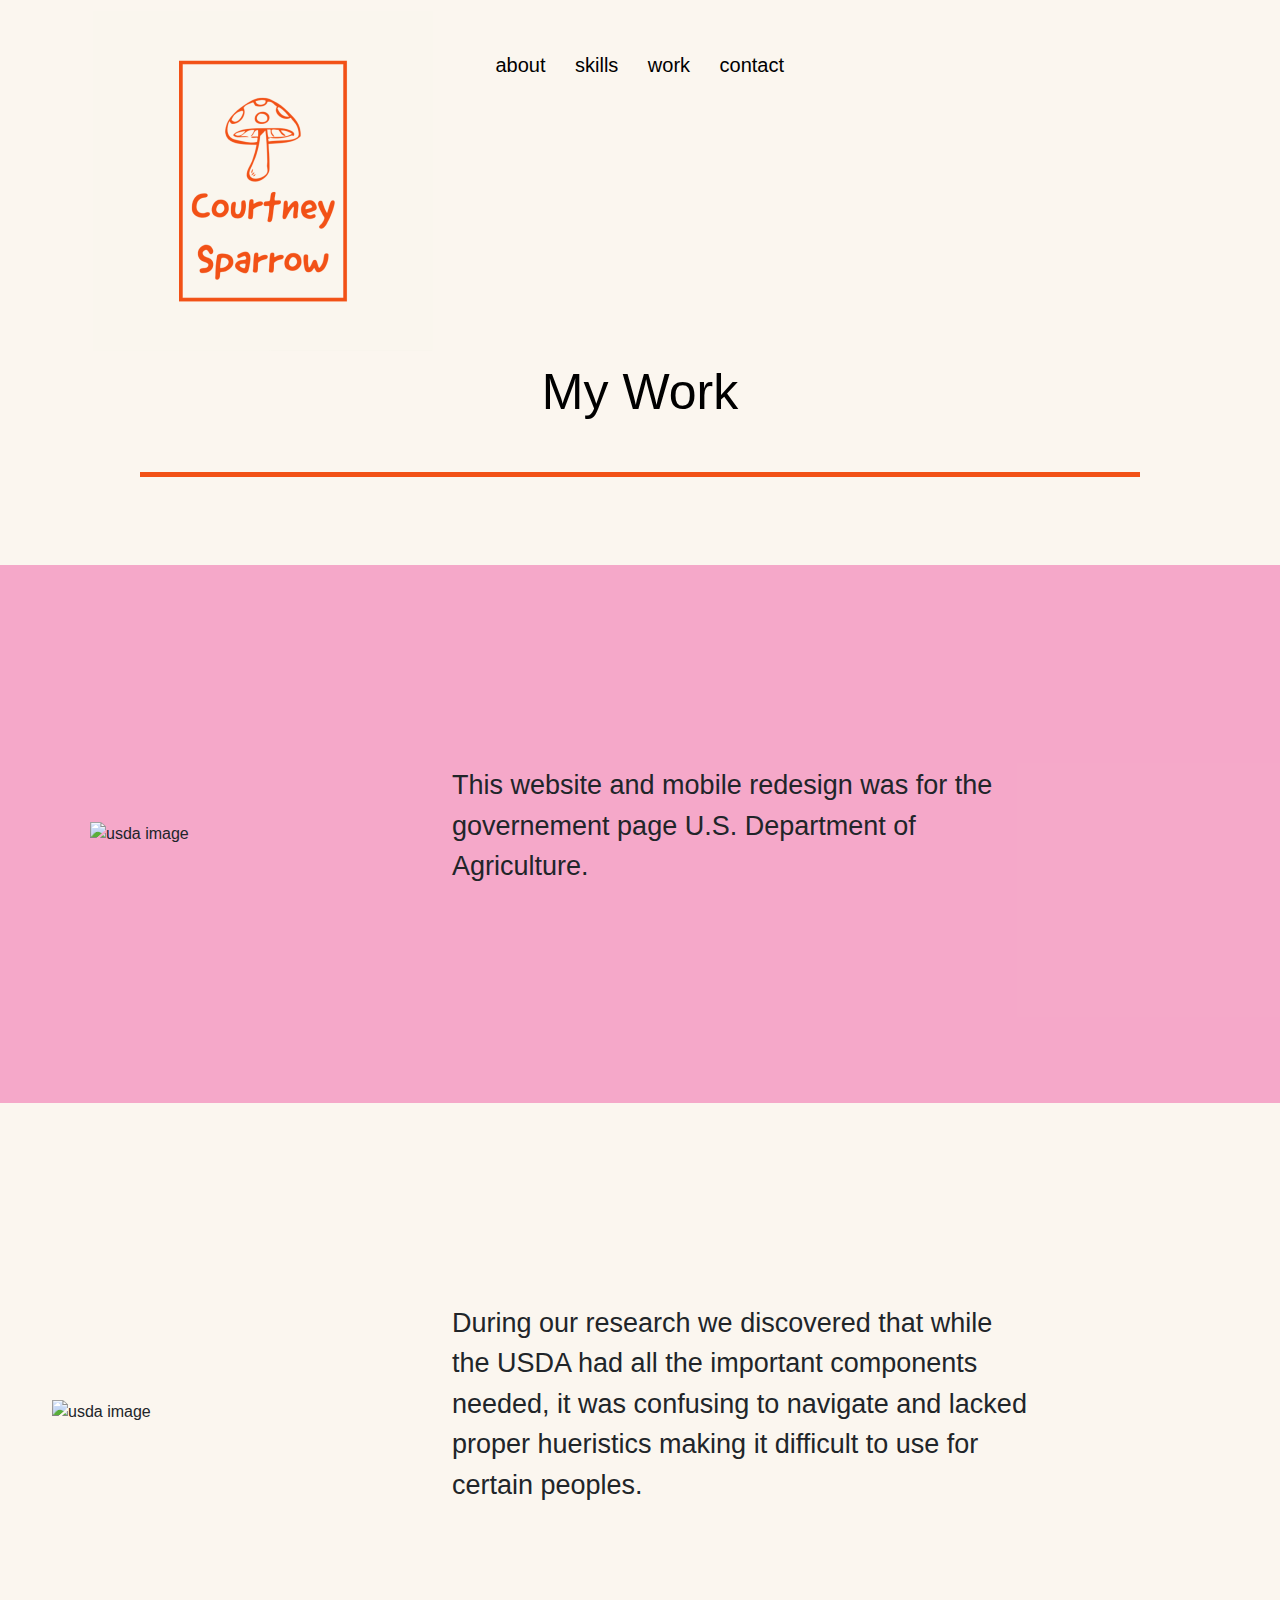
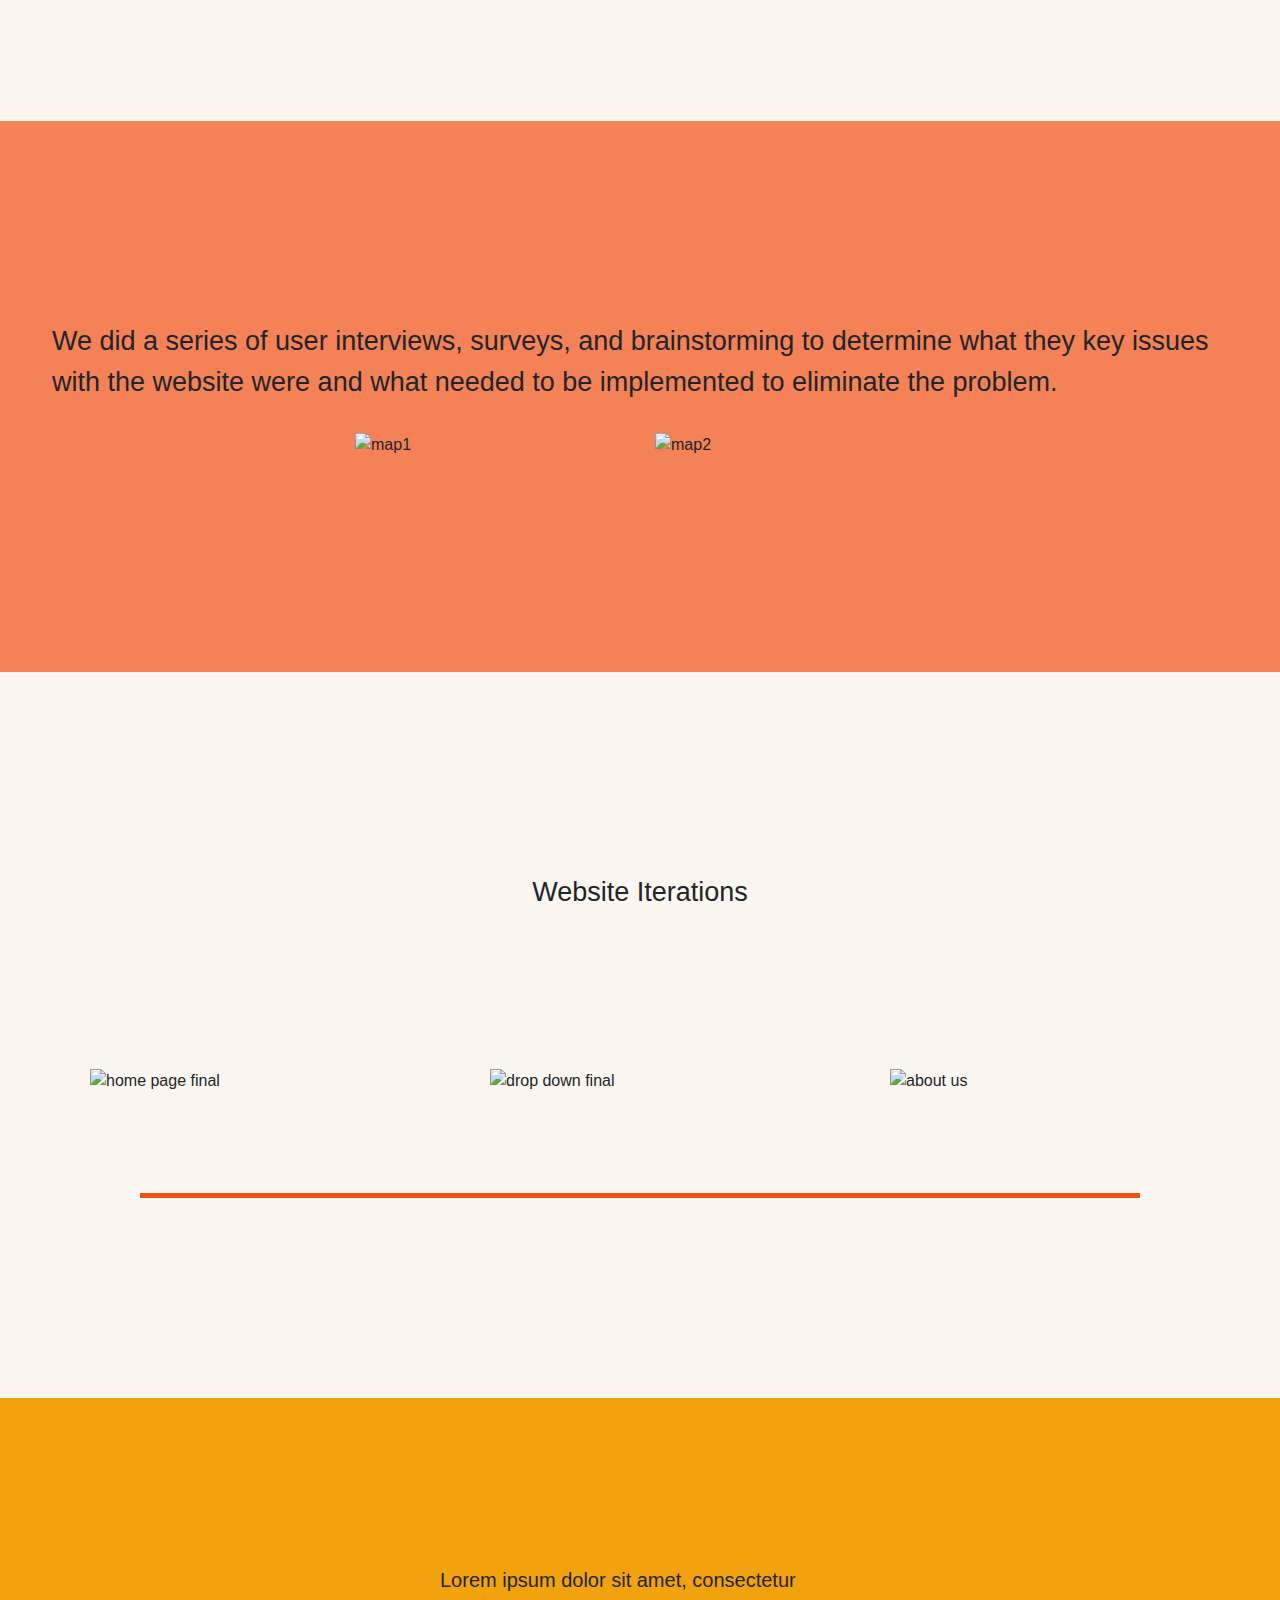
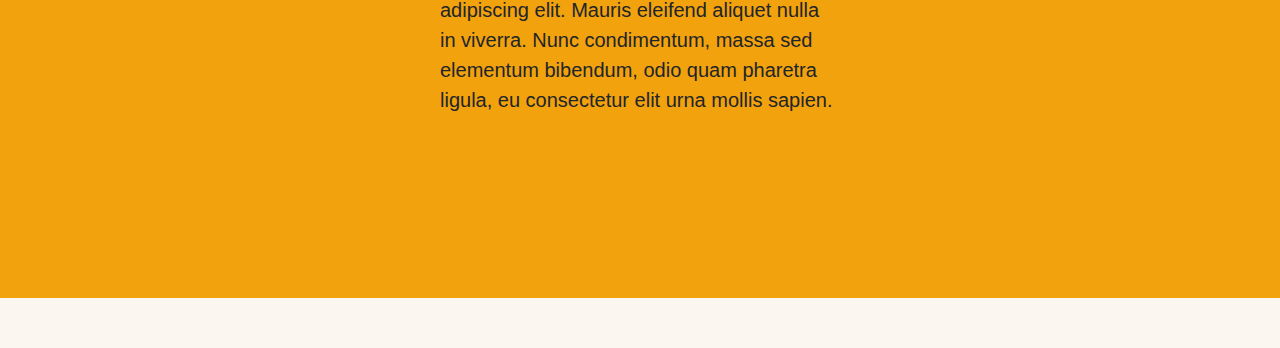
==== work.html @ 185f1a22 "Case study page" ====
<!DOCTYPE html>
<html lang="en">
<head>
    <meta charset="UTF-8">
    <meta http-equiv="X-UA-Compatible" content="IE=edge">
    <meta name="viewport" content="width=device-width, initial-scale=1.0">
    <title>Document</title>
    <link href="https://fonts.cdnfonts.com/css/wonderbar" rel="stylesheet">
    <link href="https://fonts.cdnfonts.com/css/heavy-equipment" rel="stylesheet">
                
     <link rel="stylesheet" href="https://cdn.jsdelivr.net/npm/bootstrap@5.2.2/dist/css/bootstrap.min.css">
    <link rel="stylesheet" href="CSS/index.css">
</head>
<body>
    <header id="top">
        <div class="container">
            <div class="inline-block logo">
                <img src="Images/logo .png" alt="">
            </div>
            <nav class="inline-block">
                <ul>
                    <li class="inline-block"><a href="/">about</a></li>
                    <li class="inline-block"><a href="/">skills</a></li>
                    <li class="inline-block"><a href="/work">work</a></li>
                    <li class="inline-block"><a href="/">contact</a></li>
                </ul>
            </nav>
        </div>
    </header>
    <section class="introsection">
     <div class="container">
          <div class="row">
               <h1>My Work</h1>
         </div>
     </div>
    </section>


    <section class="work pink-bg">
              <div class="container">
                <div class="row">
                   <div class="col-sm-4 img-container">
                        <img src="images/USDA.jpg" alt="usda image">
                   </div>
                   <div class="col-sm-6">
                        <p>This website and mobile redesign was for the governement page U.S. Department of Agriculture.</p>
                   </div>
              </div>
         </div>
    </section>

    <section class="work">
          <div class="container">
               <div class="row">
                   <div class="col-sm-4 img-container img-large">
                        <img src="images/Proto_Persona.jpg" alt="usda image">
                   </div>
                   <div class="col-sm-6">
                        <p>During our research we discovered that while the USDA had all the important components needed, it was confusing to navigate and lacked proper hueristics making it difficult to use for certain peoples.</p>
                   </div>
              </div>
         </div>
    </section>

    <section class="work orange-bg">
          <div class="container">
               <p>We did a series of user interviews, surveys, and brainstorming to determine what they key issues with the website were and what needed to be implemented to eliminate the problem.</p>
               <div class="row">
                    <div class="img-row">
                         <img src="images/map1.png" alt="map1">
                         <img src="images/map2.png" alt="map2">
                    </div>
              </div>
         </div>
    </section>

    <section class="work">
          <p align="center">Website Iterations</p>
          <img class="full-image" src="images/iterations.jpg" alt="">
          <div class="container image-container">
               <img src="images/home_page_final.jpg" alt="home page final">
               <img src="images/drop_down_final.jpg" alt="drop down final">
               <img src="images/about_us.jpg" alt="about us">
         </div>
         <div class="orange-border"></div>
    </section>

    <section class="center-text-box yellow-bg">
          <p>Lorem ipsum dolor sit amet, consectetur adipiscing elit. Mauris eleifend aliquet nulla in viverra. Nunc condimentum, massa sed elementum bibendum, odio quam pharetra ligula, eu consectetur elit urna mollis sapien.</p>
    </section>


<footer>

</footer>

  
    
</body>
</html>
---- CSS/index.css ----
.inline-block{
    display:inline-block;
    vertical-align:top;
}
body, html{
     font-family: 'Heavy Equipment', sans-serif;
     background-color: #fbf6ef;
}
h1,
h2,
h3,
h4,
h5,
h6{
     font-family: 'Wonderbar', sans-serif;
}
h1{
     color: #f28b0b;
     font-size: 50px;
}
p{
     font-size:20px;
}
img{
     width:100%;
     height: auto;
}
div.logo{
    width: auto;
    padding: 1%;
    text-align: center;
}
nav{
    width: auto;
     padding-top: 50px;
}
nav ul{

    display: flex;
    justify-content: space-around;
    min-width: 350px;
    font-size: 20px;
    width: 100%;
    margin-left: auto;

}
header{
    display: flex;
    justify-content: flex-start;
    align-content: center;
    float: left;
    clear: both;
    width: 100%;
}
header a{
     color:#000;
     text-decoration: none;
}
header a:hover{
     color:#f25116;
}
section.heroImg img{
     border-radius: 360px;
     max-width: 400px;
     border: 10px solid #f288ba;
}
section.heroImg p{
     padding-left: 20px;
     margin-bottom:30px;
}
section.heroImg .row{
     justify-content: center;
}
section.heroImg .content{
    display: flex;
    flex-wrap: wrap;
    justify-content: flex-start;
    align-content: center;
}
section.heroImg .content h1{
     margin-bottom: 40px;
}
a.bttn{
     background-color:#f25116;
     color:#fff;
     border: none;
     border-radius: 10px;
     padding: 10px 28px;
     margin: 0 10px;
     cursor: pointer;
     text-decoration: none;
     -webkit-box-shadow: -3px 2px 9px 0px rgba(50, 50, 50, 0.59);
     -moz-box-shadow:    -3px 2px 9px 0px rgba(50, 50, 50, 0.59);
     box-shadow:         -3px 2px 9px 0px rgba(50, 50, 50, 0.59);
}
a.bttn:hover{
     color:#f288ba;
}
section.example-section{
     padding-top:80px;
     padding-bottom:80px;
}
section.example-section h2{
     font-size: 3em;
     border-bottom: 5px solid #f288ba;
     padding-bottom: 30px;
     margin-bottom: 40px;
}
.example-container{
     max-width: 1200px;
     margin-left: auto;
     margin-right: auto;
}
.example{
     padding:40px 0;
}
.example img{
     border-radius: 360px;
     max-width: 400px;
}
.example .content{
    display: flex;
    flex-wrap: wrap;
    justify-content: flex-start;
    align-content: center;
}
.example .content.right{
     justify-content: flex-end;
}
.example .content.right p{
     text-align: right;
}
.back-top a{
     color:#000;
}
.back-top a:hover{
     color:#f288ba;
}
.introsection{
     text-align: center;
     padding: 40px 0;
     margin-bottom:40px;
}
.introsection h1{
     color:#000;
     border-bottom:5px solid #F25116;
     padding-bottom: 50px;
}
.introsection .container{
     max-width: 1000px;
}
.work{
     padding:200px 0;
}
.work .img-container{
     display: flex;
     justify-content: center;
}
.work img{
     max-width: 300px;
     margin-left:auto;
     margin-right:auto;
}
.work .img-large img{
     max-width: 500px;
     margin-left:auto;
     margin-right:auto;
}
.work .container{
     max-width: 1200px;
}
.work .row{
     display: flex;
     align-items: center;
}
.pink-bg{
     background-color:rgba(242, 136, 185, 0.7);
}
.work p{
     font-size: 27px;
}
.orange-bg{
     background-color:rgba(242, 81, 22, 0.7);     
}

.img-row{
     display: flex;
     justify-content: center;
     align-items: center;
}
.img-row img{
     padding:15px;
     margin-left:0;
     margin-right:0;
}
.work img.full-image{
     max-width: 100%;
     width:100%;
     height:auto;
     padding:20px 0;
}
.work .image-container{
     display: flex;
     justify-content: space-between;
     align-items: flex-start;
     padding:100px 0;
}
.work div.orange-border{
     border-bottom:5px solid #F25116;
     max-width: 1000px;
     margin-left: auto;
     margin-right: auto;
}
.yellow-bg{
     background-color:#F2A20D;
}
.center-text-box {
     height:500px;
     display: flex;
     justify-content: center;
     align-items: center;
}
.center-text-box p{
     max-width: 400px;
     margin-left:auto;
     margin-right:auto;
}


@media (min-width: 1400px) {
     .container, .container-lg, .container-md, .container-sm, .container-xl, .container-xxl {
         max-width: 1600px;
     }
}



footer{
     padding-top: 50px;
}
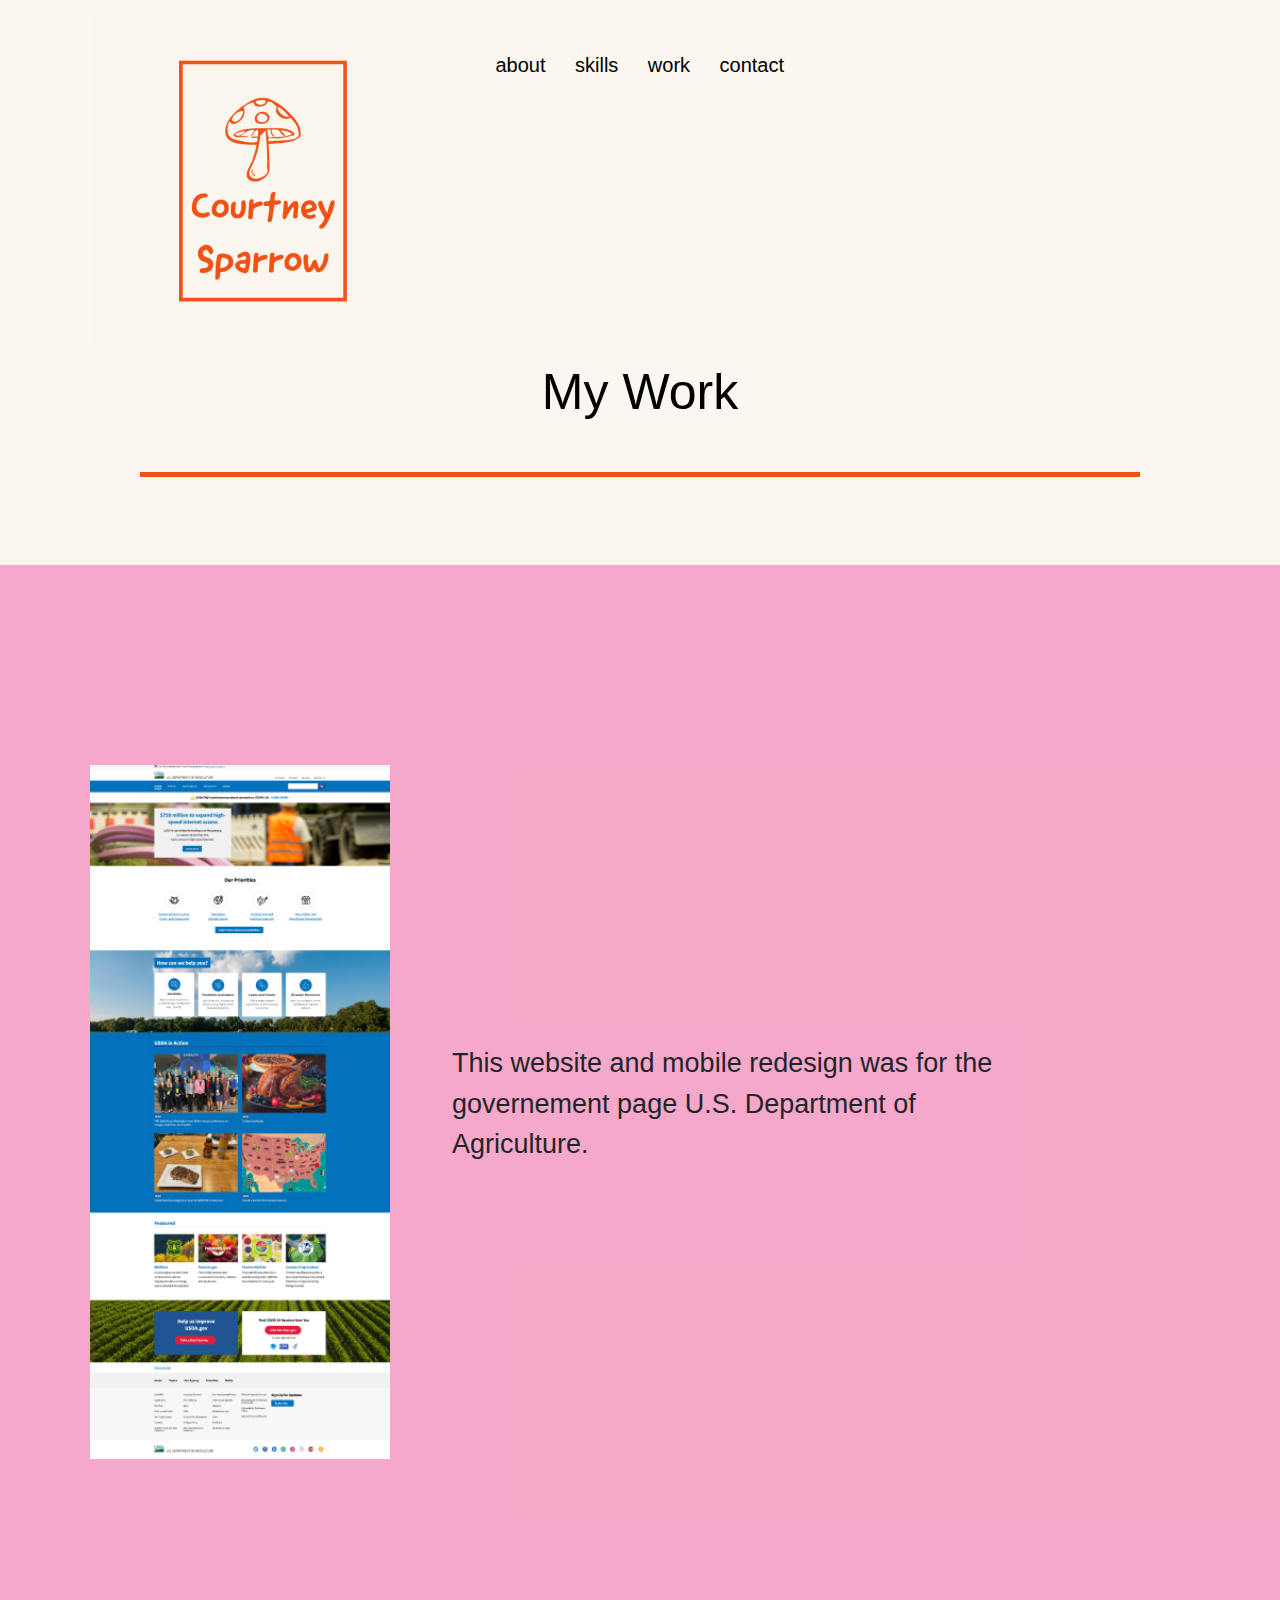
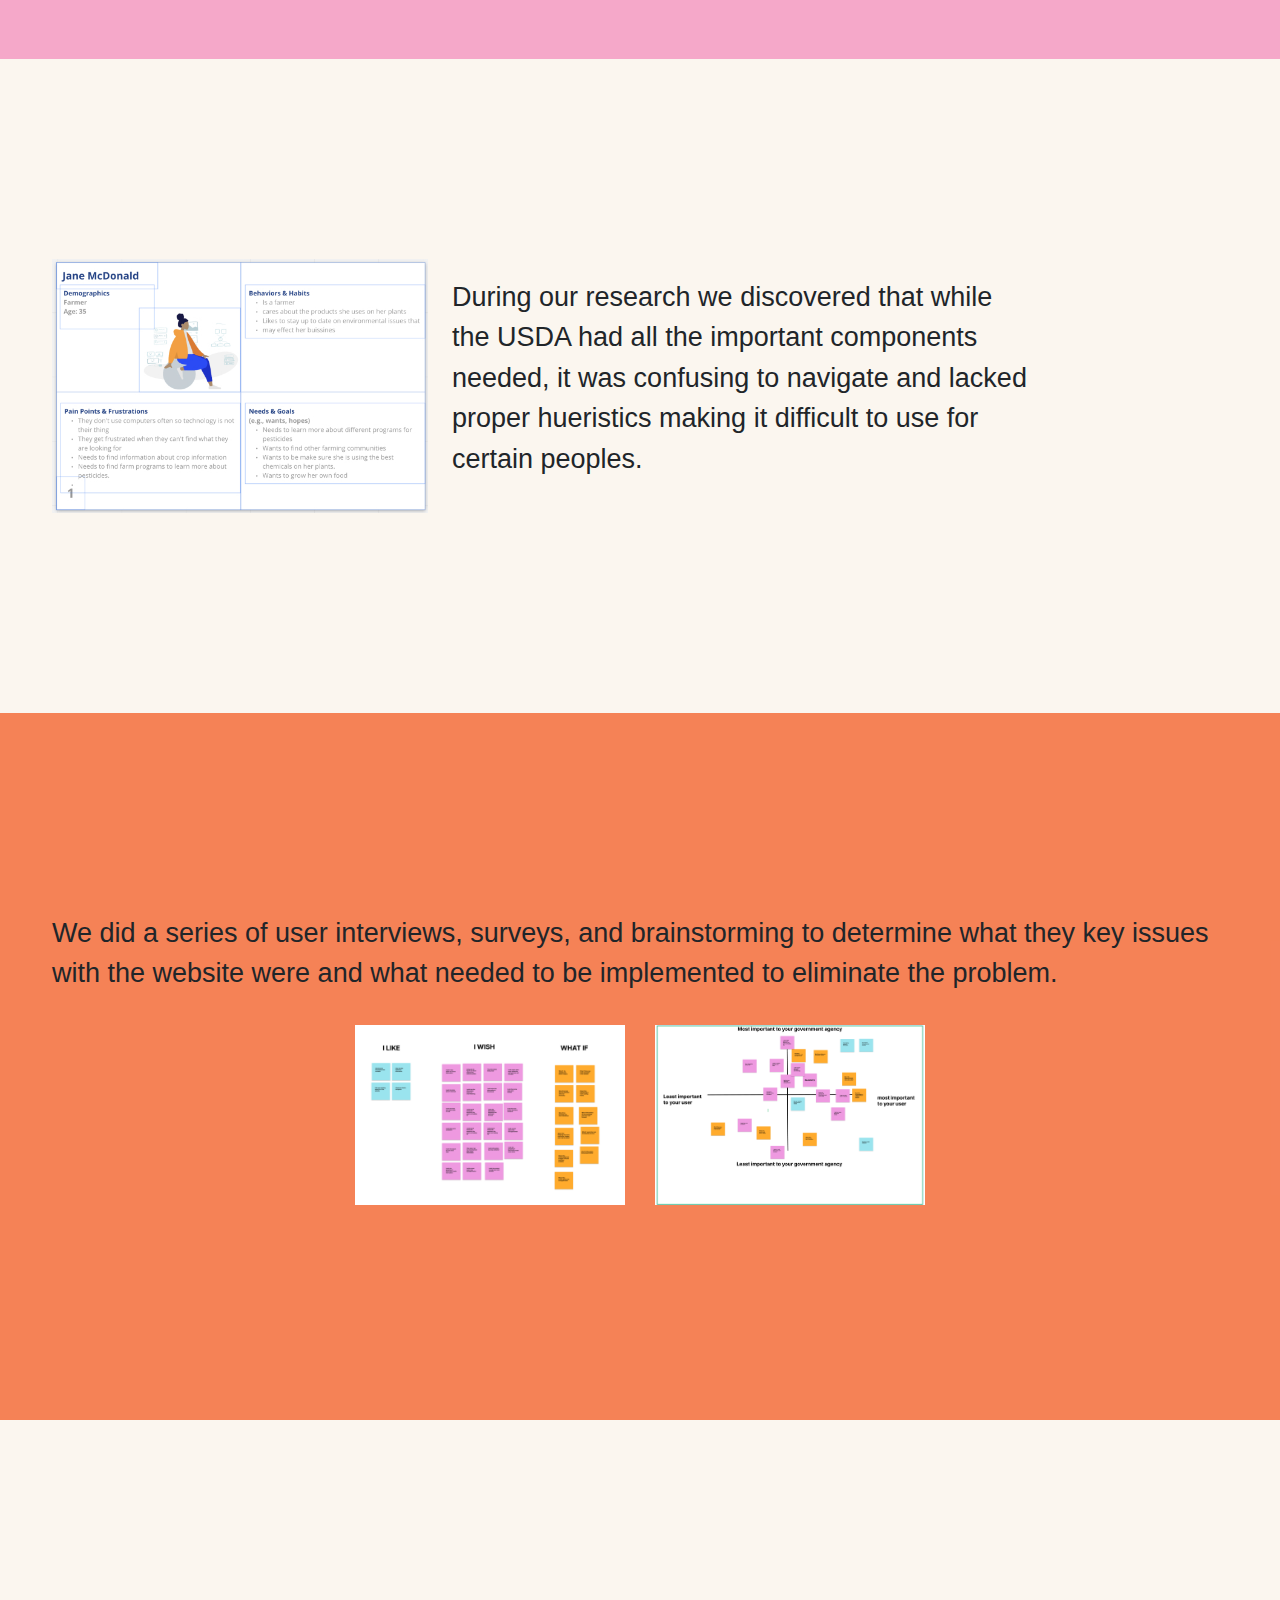
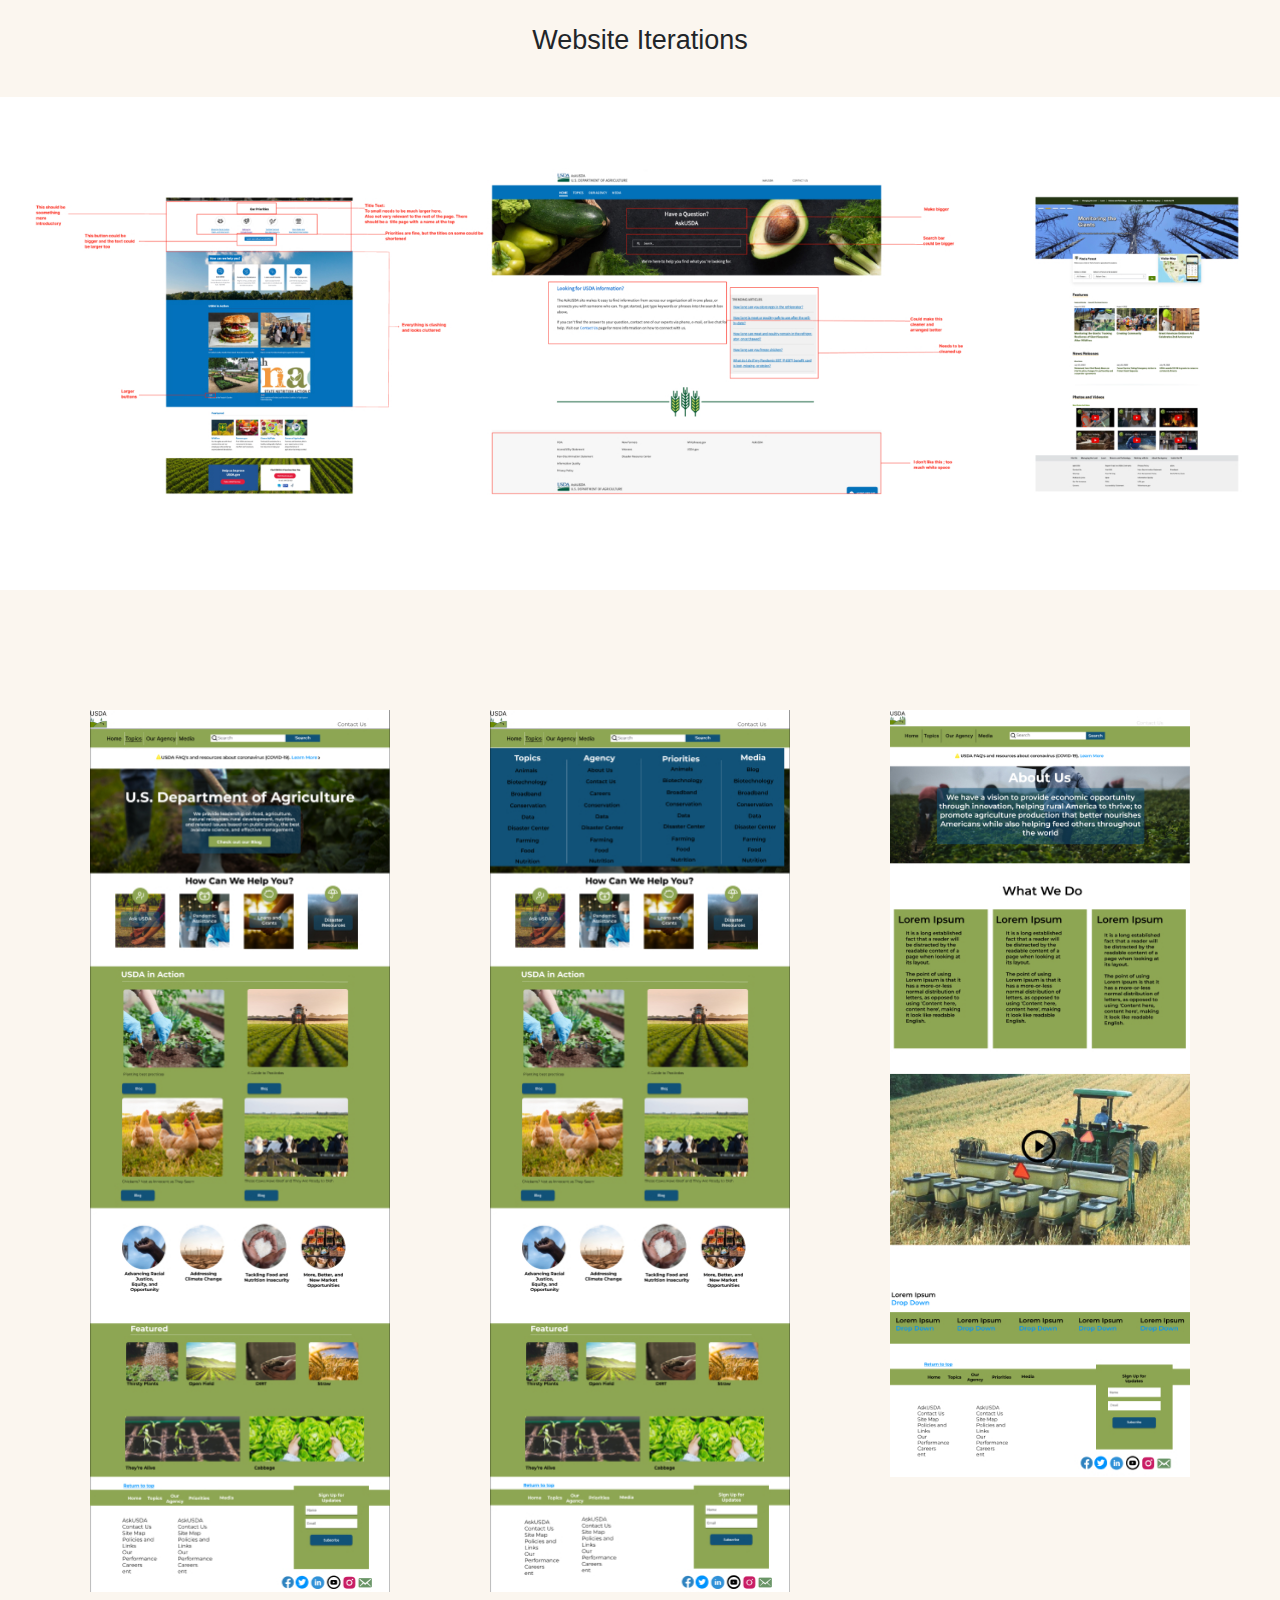
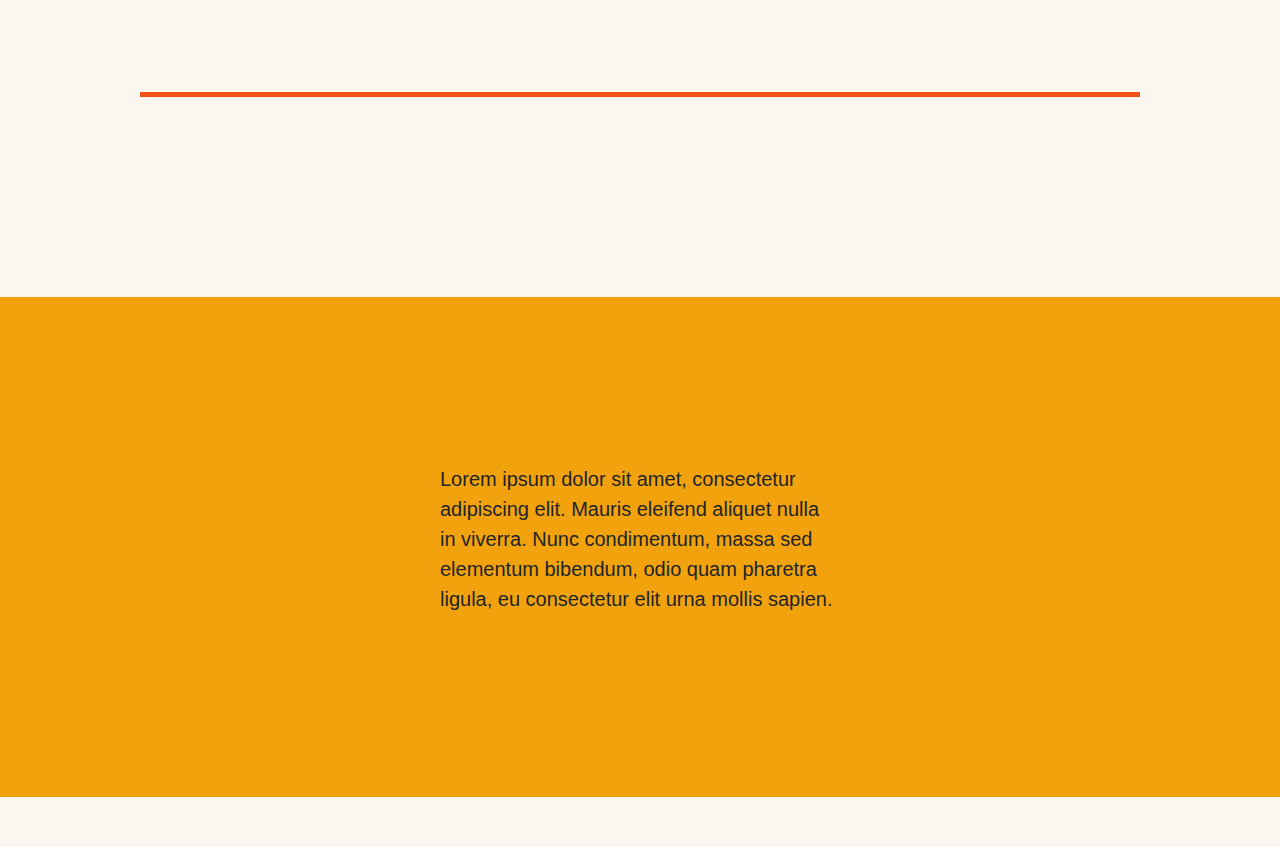
==== commit 52e9449e: "capatilzed fixes" ====
--- a/work.html
+++ b/work.html
@@ -18,11 +18,11 @@
                 <img src="Images/logo .png" alt="">
             </div>
             <nav class="inline-block">
-                <ul>
-                    <li class="inline-block"><a href="/">about</a></li>
-                    <li class="inline-block"><a href="/">skills</a></li>
-                    <li class="inline-block"><a href="/work">work</a></li>
-                    <li class="inline-block"><a href="/">contact</a></li>
+               <ul>
+                    <li class="inline-block"><a href="/UX_UI_HW_20/">about</a></li>
+                    <li class="inline-block"><a href="/UX_UI_HW_20/">skills</a></li>
+                    <li class="inline-block"><a href="/UX_UI_HW_20/work">work</a></li>
+                    <li class="inline-block"><a href="/UX_UI_HW_20/">contact</a></li>
                 </ul>
             </nav>
         </div>
@@ -40,7 +40,7 @@
               <div class="container">
                 <div class="row">
                    <div class="col-sm-4 img-container">
-                        <img src="images/USDA.jpg" alt="usda image">
+                        <img src="Images/USDA.jpg" alt="usda image">
                    </div>
                    <div class="col-sm-6">
                         <p>This website and mobile redesign was for the governement page U.S. Department of Agriculture.</p>
@@ -53,7 +53,7 @@
           <div class="container">
                <div class="row">
                    <div class="col-sm-4 img-container img-large">
-                        <img src="images/Proto_Persona.jpg" alt="usda image">
+                        <img src="Images/Proto_Persona.jpg" alt="usda image">
                    </div>
                    <div class="col-sm-6">
                         <p>During our research we discovered that while the USDA had all the important components needed, it was confusing to navigate and lacked proper hueristics making it difficult to use for certain peoples.</p>
@@ -67,8 +67,8 @@
                <p>We did a series of user interviews, surveys, and brainstorming to determine what they key issues with the website were and what needed to be implemented to eliminate the problem.</p>
                <div class="row">
                     <div class="img-row">
-                         <img src="images/map1.png" alt="map1">
-                         <img src="images/map2.png" alt="map2">
+                         <img src="Images/map1.png" alt="map1">
+                         <img src="Images/map2.png" alt="map2">
                     </div>
               </div>
          </div>
@@ -76,11 +76,11 @@
 
     <section class="work">
           <p align="center">Website Iterations</p>
-          <img class="full-image" src="images/iterations.jpg" alt="">
+          <img class="full-image" src="Images/iterations.jpg" alt="">
           <div class="container image-container">
-               <img src="images/home_page_final.jpg" alt="home page final">
-               <img src="images/drop_down_final.jpg" alt="drop down final">
-               <img src="images/about_us.jpg" alt="about us">
+               <img src="Images/home_page_final.jpg" alt="home page final">
+               <img src="Images/drop_down_final.jpg" alt="drop down final">
+               <img src="Images/about_us.jpg" alt="about us">
          </div>
          <div class="orange-border"></div>
     </section>
